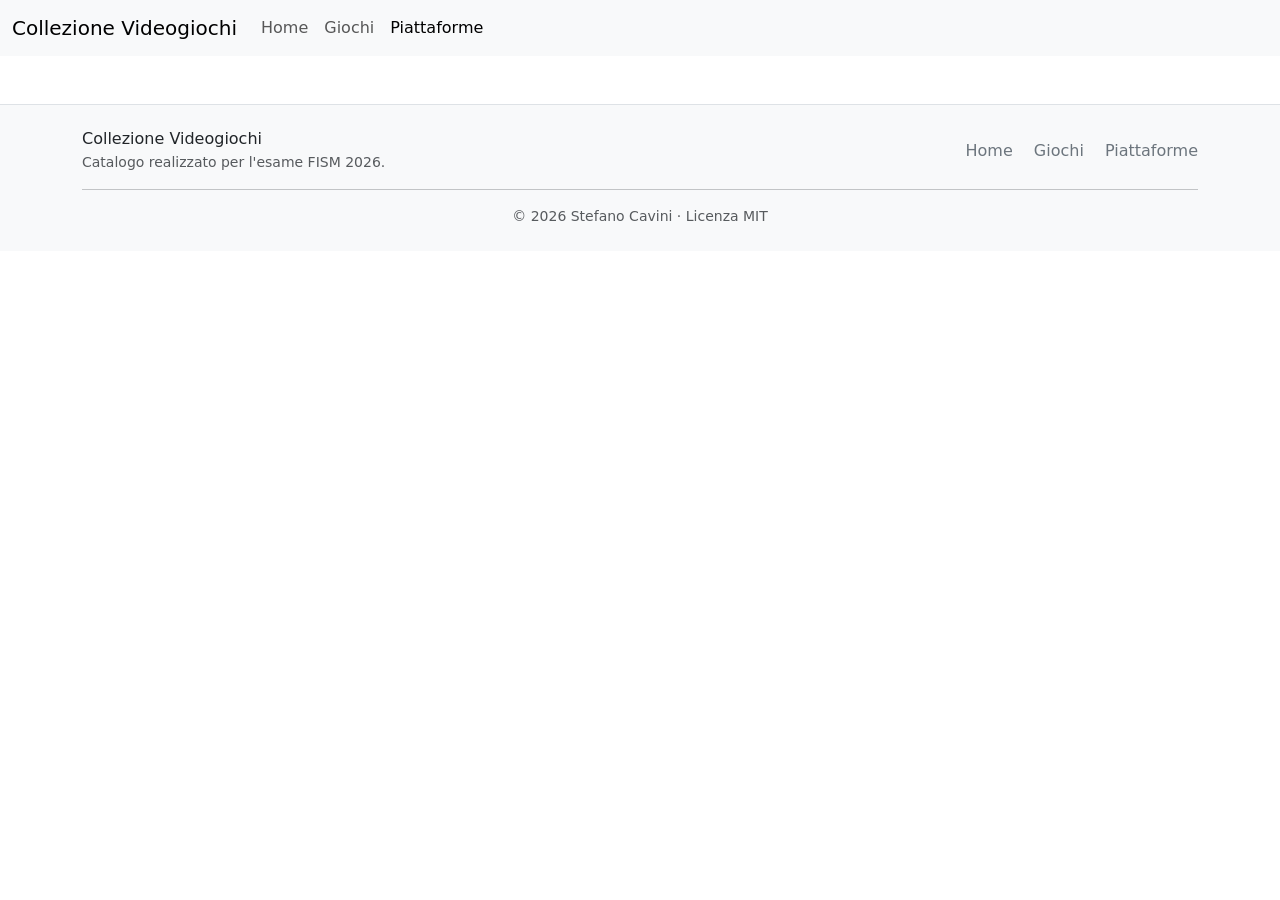
==== piattaforme.html @ b098fb85 "- aggiunto header e footer a tutte le pagine - Creato bozza completa della agina home e di giochi" ====
<!DOCTYPE html>
<html lang="it">
<head>
    <meta charset="UTF-8">
    <meta name="viewport" content="width=device-width, initial-scale=1.0">
    <title>Piattaforme</title>
    <link href="https://cdn.jsdelivr.net/npm/bootstrap@5.3.2/dist/css/bootstrap.min.css" rel="stylesheet">
    <link rel="stylesheet" href="style.css">
</head>
<body>
    <nav class="navbar navbar-expand-lg bg-body-tertiary">
  <div class="container-fluid">
    <a class="navbar-brand" href="index.html">Collezione Videogiochi</a>
    <button class="navbar-toggler" type="button" data-bs-toggle="collapse" data-bs-target="#navbarSupportedContent" aria-controls="navbarSupportedContent" aria-expanded="false" aria-label="Toggle navigation">
      <span class="navbar-toggler-icon"></span>
    </button>
    <div class="collapse navbar-collapse" id="navbarSupportedContent">
      <ul class="navbar-nav me-auto mb-2 mb-lg-0">
        <li class="nav-item">
          <a class="nav-link" href="index.html">Home</a>
        </li>
        <li class="nav-item">
          <a class="nav-link" href="giochi.html">Giochi</a>
        </li>
        <li class="nav-item">
          <a class="nav-link active" aria-current="page" href="piattaforme.html">Piattaforme</a>
        </li>
      </ul>
    </div>
  </div>
</nav>
    <footer class="bg-body-tertiary border-top mt-5">
  <div class="container py-4">
    <div class="row gy-3 align-items-center">
      <div class="col-md-6 text-center text-md-start">
        <h2 class="h6 mb-1">Collezione Videogiochi</h2>
        <p class="mb-0 text-body-secondary small">Catalogo realizzato per l'esame FISM 2026.</p>
      </div>
      <div class="col-md-6 text-center text-md-end">
        <a class="link-secondary text-decoration-none me-3" href="index.html">Home</a>
        <a class="link-secondary text-decoration-none me-3" href="giochi.html">Giochi</a>
        <a class="link-secondary text-decoration-none" href="piattaforme.html">Piattaforme</a>
      </div>
    </div>
    <hr>
    <p class="text-center text-body-secondary small mb-0">© 2026 Stefano Cavini · Licenza MIT</p>
  </div>
</footer>
    <script src="https://cdn.jsdelivr.net/npm/bootstrap@5.3.2/dist/js/bootstrap.bundle.min.js"></script>
</body>
</html>
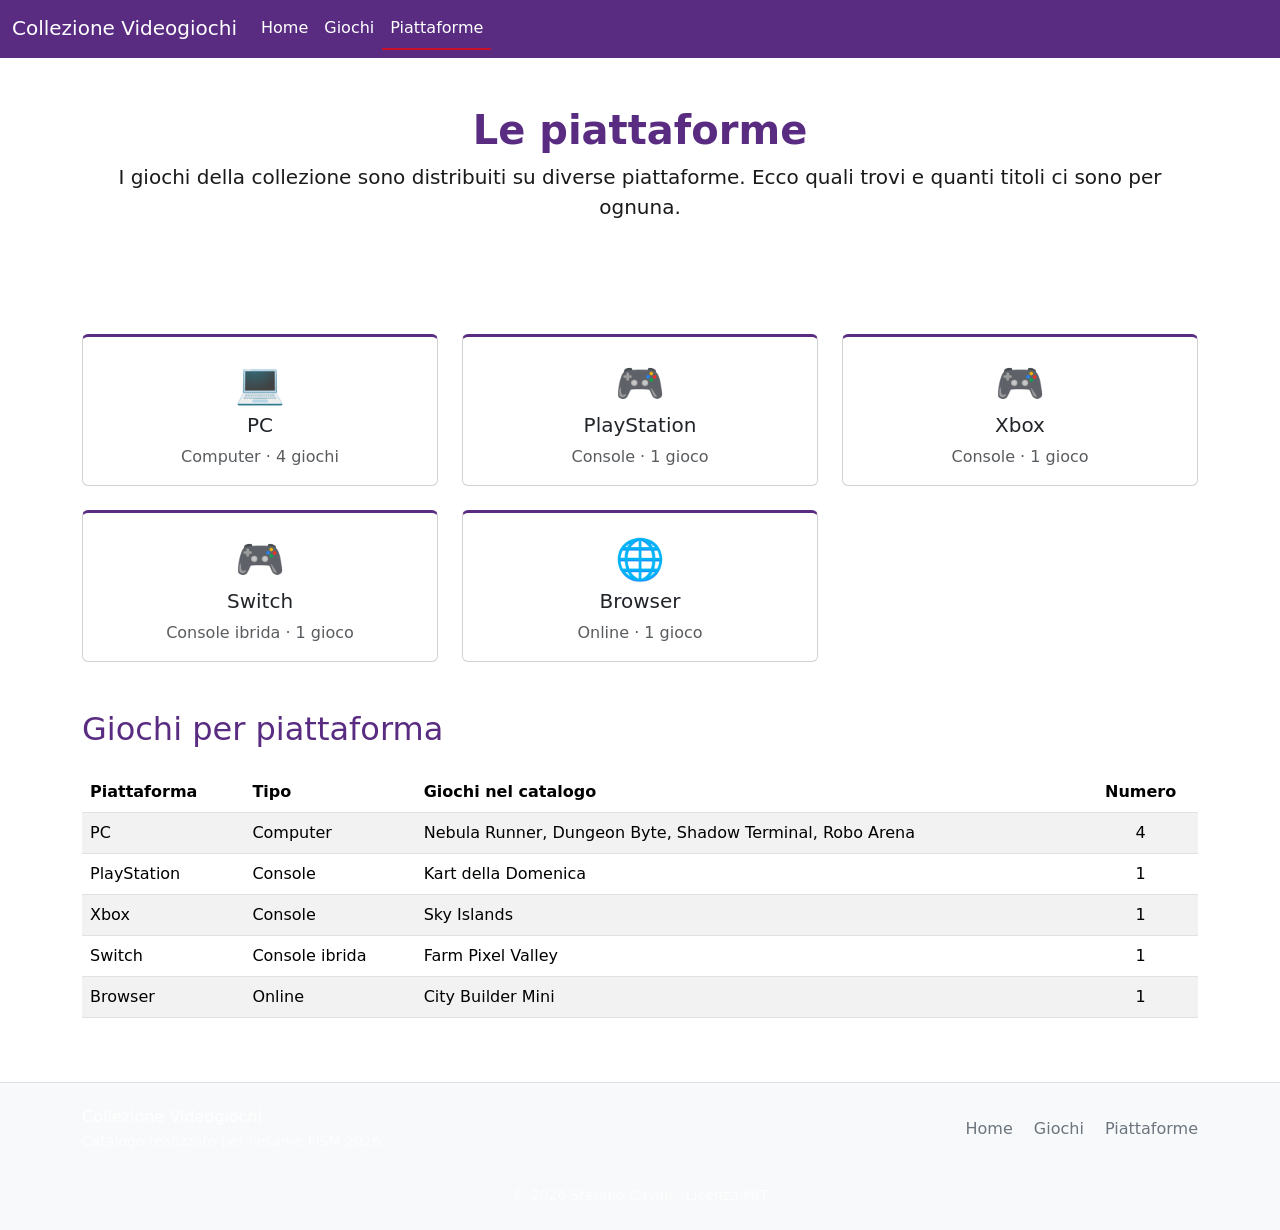
==== commit d8bf20b6: "completato struttura base del sito" ====
--- a/piattaforme.html
+++ b/piattaforme.html
@@ -29,6 +29,111 @@
     </div>
   </div>
 </nav>
+    <header class="text-center py-5">
+      <div class="container">
+        <h1 class="display-6 fw-bold">Le piattaforme</h1>
+        <p class="lead">I giochi della collezione sono distribuiti su diverse piattaforme. Ecco quali trovi e quanti titoli ci sono per ognuna.</p>
+      </div>
+    </header>
+
+    <section class="container my-5">
+      <div class="row g-4">
+        <div class="col-md-4">
+          <div class="card h-100 text-center">
+            <div class="card-body">
+              <div class="fs-1">💻</div>
+              <h2 class="h5 card-title">PC</h2>
+              <p class="card-text text-body-secondary">Computer · 4 giochi</p>
+            </div>
+          </div>
+        </div>
+        <div class="col-md-4">
+          <div class="card h-100 text-center">
+            <div class="card-body">
+              <div class="fs-1">🎮</div>
+              <h2 class="h5 card-title">PlayStation</h2>
+              <p class="card-text text-body-secondary">Console · 1 gioco</p>
+            </div>
+          </div>
+        </div>
+        <div class="col-md-4">
+          <div class="card h-100 text-center">
+            <div class="card-body">
+              <div class="fs-1">🎮</div>
+              <h2 class="h5 card-title">Xbox</h2>
+              <p class="card-text text-body-secondary">Console · 1 gioco</p>
+            </div>
+          </div>
+        </div>
+        <div class="col-md-4">
+          <div class="card h-100 text-center">
+            <div class="card-body">
+              <div class="fs-1">🎮</div>
+              <h2 class="h5 card-title">Switch</h2>
+              <p class="card-text text-body-secondary">Console ibrida · 1 gioco</p>
+            </div>
+          </div>
+        </div>
+        <div class="col-md-4">
+          <div class="card h-100 text-center">
+            <div class="card-body">
+              <div class="fs-1">🌐</div>
+              <h2 class="h5 card-title">Browser</h2>
+              <p class="card-text text-body-secondary">Online · 1 gioco</p>
+            </div>
+          </div>
+        </div>
+      </div>
+    </section>
+
+    <section class="container my-5">
+      <h2 class="mb-4">Giochi per piattaforma</h2>
+      <div class="table-responsive">
+        <table class="table table-striped table-hover align-middle">
+          <thead>
+            <tr>
+              <th scope="col">Piattaforma</th>
+              <th scope="col">Tipo</th>
+              <th scope="col">Giochi nel catalogo</th>
+              <th scope="col" class="text-center">Numero</th>
+            </tr>
+          </thead>
+          <tbody>
+            <tr>
+              <td>PC</td>
+              <td>Computer</td>
+              <td>Nebula Runner, Dungeon Byte, Shadow Terminal, Robo Arena</td>
+              <td class="text-center">4</td>
+            </tr>
+            <tr>
+              <td>PlayStation</td>
+              <td>Console</td>
+              <td>Kart della Domenica</td>
+              <td class="text-center">1</td>
+            </tr>
+            <tr>
+              <td>Xbox</td>
+              <td>Console</td>
+              <td>Sky Islands</td>
+              <td class="text-center">1</td>
+            </tr>
+            <tr>
+              <td>Switch</td>
+              <td>Console ibrida</td>
+              <td>Farm Pixel Valley</td>
+              <td class="text-center">1</td>
+            </tr>
+            <tr>
+              <td>Browser</td>
+              <td>Online</td>
+              <td>City Builder Mini</td>
+              <td class="text-center">1</td>
+            </tr>
+          </tbody>
+        </table>
+      </div>
+    </section>
+
     <footer class="bg-body-tertiary border-top mt-5">
   <div class="container py-4">
     <div class="row gy-3 align-items-center">
--- a/style.css
+++ b/style.css
@@ -0,0 +1,113 @@
+/* Colori della Fiorentina */
+:root {
+  --viola: #592c82;
+  --viola-scuro: #43215f;
+  --rosso: #c8102e;
+  --nero: #1a1a1a;
+}
+
+body {
+  color: var(--nero);
+}
+
+/* Titoli in viola */
+h1, h2, h3 {
+  color: var(--viola);
+}
+
+/* Navbar viola con testo bianco */
+.navbar {
+  background-color: var(--viola) !important;
+}
+
+.navbar .navbar-brand,
+.navbar .nav-link {
+  color: #ffffff;
+  border-bottom: 2px solid transparent;
+}
+
+.navbar .nav-link:hover,
+.navbar .nav-link.active {
+  color: #ffffff;
+  border-bottom: 2px solid var(--rosso);
+}
+
+/* Icona dell'hamburger in chiaro, così si vede sul viola */
+.navbar-toggler {
+  border-color: rgba(255, 255, 255, 0.4);
+}
+
+.navbar-toggler-icon {
+  filter: invert(1);
+}
+
+/* Bottoni viola al posto del blu di Bootstrap */
+.btn-primary {
+  background-color: var(--viola);
+  border-color: var(--viola);
+}
+
+.btn-primary:hover {
+  background-color: var(--viola-scuro);
+  border-color: var(--viola-scuro);
+}
+
+.btn-outline-primary {
+  color: var(--viola);
+  border-color: var(--viola);
+}
+
+.btn-outline-primary:hover {
+  background-color: var(--viola);
+  border-color: var(--viola);
+  color: #ffffff;
+}
+
+/* Card con una linea viola in alto e un piccolo effetto al passaggio del mouse */
+.card {
+  border-top: 3px solid var(--viola);
+  transition: transform 0.2s, box-shadow 0.2s;
+}
+
+.card:hover {
+  transform: translateY(-4px);
+  box-shadow: 0 0.5rem 1rem rgba(0, 0, 0, 0.15);
+}
+
+/* Badge dei generi in viola */
+.badge.text-bg-primary {
+  background-color: var(--viola) !important;
+}
+
+/* Footer viola */
+footer {
+  background-color: var(--viola) !important;
+  color: #ffffff;
+}
+
+footer h2 {
+  color: #ffffff;
+}
+
+footer .text-body-secondary {
+  color: rgba(255, 255, 255, 0.75) !important;
+}
+
+footer a {
+  color: #ffffff !important;
+}
+
+footer a:hover {
+  color: var(--rosso) !important;
+}
+
+/* Hero della home con sfondo viola */
+.hero {
+  background: linear-gradient(135deg, var(--viola), var(--viola-scuro));
+  color: #ffffff;
+  border-radius: 0 0 12px 12px;
+}
+
+.hero h1 {
+  color: #ffffff;
+}
